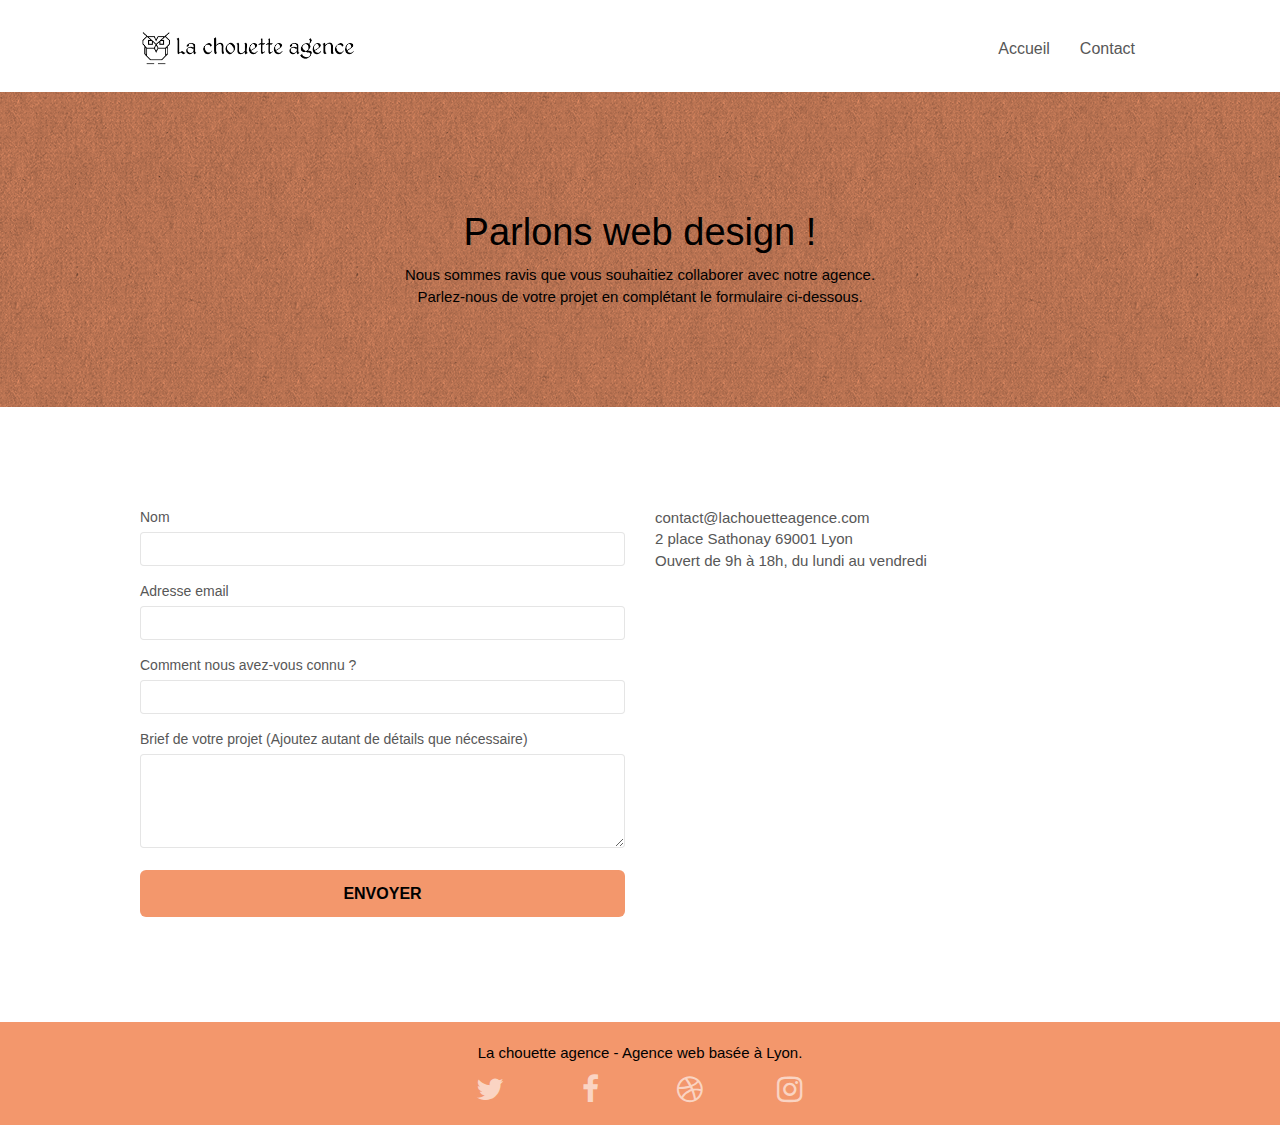
==== contact.html @ d259871a "minify css et page2 en contact" ====
<!doctype html>
<html lang="fr">
<head>
    <meta charset="utf-8">
    
    <meta name="description" content="Entreprise Web design Lyon - La Chouette agence">
    <meta name="viewport" content="width=device-width, initial-scale=1.0, viewport-fit=cover">
    <link rel="shortcut icon" type="image/ico" href="favicon.ico">
    
	<link rel="stylesheet" type="text/css" href="./css/bootstrap.min.css">
	<link rel="stylesheet" type="text/css" href="style.min.css">
	<link rel="stylesheet" type="text/css" href="./css/font-awesome.min.css">
	<link rel="stylesheet" type="text/css" href="./css/et-line.min.css">
	
    <title>Contact Entreprise Webdesign Lyon </title>

    
<!-- Analytics -->
 
<!-- Analytics END -->
    
</head>
<body>
<!-- Principal conteneur -->
<div class="page-container">
    
<!-- bloc-0 -->
<header class="bloc bgc-white l-bloc " id="bloc-0">
	<div class="container bloc-sm">
		<nav class="navbar row">
			<div class="navbar-header">
				<a class="focus navbar-brand" href="index.html"><img src="img/la-chouette-agence.png" alt="atlanta web design logo" height="40" /></a>
				<button id="nav-toggle" type="button" class="ui-navbar-toggle navbar-toggle" data-toggle="collapse" data-target=".navbar-1">
					<span class="sr-only">Toggle navigation</span><span class="icon-bar"></span><span class="icon-bar"></span><span class="icon-bar"></span>
				</button>
			</div>
			<div class="collapse navbar-collapse navbar-1 special-dropdown-nav">
				<ul class="site-navigation nav navbar-nav">
					<li>
						<a class="focus" href="index.html">Accueil</a>
					</li>
					<li>
						<a class="focus" href="page2.html">Contact</a>
					</li>
				</ul>
			</div>
		</nav>
	</div>
</header>
<!-- bloc-0 END -->

<!-- bloc-6 -->
<div class="bloc bg-dots-bg bg-repeat bgc-atomic-tangerine d-bloc bloc-bg-texture texture-paper" id="bloc-6">
	<div class="container bloc-lg">
		<div class="row">
			<section class="col-sm-122">
				<h1 class="text-center hero-bloc-text tc-white">
					Parlons web design !
				</h1>
				<p class="text-center mg-lg tc-white tight-width-whitespace">
					Nous sommes ravis que vous souhaitiez collaborer avec notre agence.<br>
					Parlez-nous de votre projet en complétant le formulaire ci-dessous.
				</p>
			</section>
		</div>
	</div>
</div>
<!-- bloc-6 END -->

<!-- bloc-7 -->
<div class="bloc bgc-white l-bloc" id="bloc-7">
	<div class="container bloc-lg">
		<div class="row">
			<div class="col-sm-6">
				<form id="form_1" novalidate success-msg="Your message has been sent." fail-msg="Sorry it seems that our mail server is not responding, Sorry for the inconvenience!">
					<div class="form-group">
						<label for="name">
							Nom
						</label>
						<input id="name" class="form-control" required />
					</div>
					<div class="form-group">
						<label for="email">
							Adresse email
						</label>
						<input id="email" class="form-control" type="email" required />
					</div>
					<div class="form-group">
						<label for="input_504">
							Comment nous avez-vous connu ?
						</label>
						<input class="form-control" type="text" required id="input_504" />
					</div>
					<div class="form-group">
						<label for="message">
							Brief de votre projet (Ajoutez autant de détails que nécessaire)<br>
						</label><textarea id="message" class="form-control" rows="4" cols="50" required></textarea>
					</div> 
					<button class="focus bloc-button btn btn-lg btn-block cta-hero btn-atomic-tangerine" type="submit">
						Envoyer
					</button>
				</form>
			</div>
			<div class="col-sm-6">
				<p>
					contact@lachouetteagence.com<br>2 place Sathonay 69001 Lyon<br>Ouvert de 9h à 18h, du lundi au vendredi<br>
				</p>
			</div>
		</div>
	</div>
</div>
<!-- bloc-7 END -->

<!-- ScrollToTop Button -->
<a class="bloc-button btn btn-d scrollToTop" onclick="scrollToTarget('1')"><span class="fa fa-chevron-up"></span></a>
<!-- ScrollToTop Button END-->


<!-- Footer - bloc-8 -->
<footer class="bloc bgc-atomic-tangerine d-bloc" id="bloc-8">
	<div class="container bloc-sm">
		<div class="row">
			<div class="col-sm-12">
				<p class="text-center white">
					La chouette agence - Agence web basée à Lyon.<br>
				</p>
				<div class="row row-no-gutters social">
					<div class="col-sm-3">
						<div class="text-center">
							<a class="focus social" target="_blank" aria-label="lien vers twitter" href="https://twitter.com/?lang=fr"><span class="fa fa-twitter icon-md"></span></a>
						</div>
					</div>
					<div class="col-sm-3">
						<div class="text-center">
							<a class="focus social" target="_blank" aria-label="lien vers facebook" href="https://fr-fr.facebook.com/"><span class="fa fa-facebook icon-md"></span></a>
						</div>
					</div>
					<div class="col-sm-3">
						<div class="text-center">
							<a class="focus social" target="_blank" aria-label="lien vers dribbble" href="https://dribbble.com/"><span class="fa fa-dribbble icon-md"></span></a>
						</div>
					</div>
					<div class="col-sm-3">
						<div class="text-center">
							<a class="focus social" target="_blank" aria-label="lien vers instagram"  href="https://www.instagram.com/"><span class="fa fa-instagram icon-md"></span></a>
						</div>
					</div>
				</div>
			</div>
		</div>
	</div>
</footer>
<!-- Footer - bloc-8 END -->

</div>
<!-- Principal conteneur END -->
	<script src="./js/jquery-2.1.0.min.js"></script>
	<script src="./js/bootstrap.min.js"></script>
	<script src="./js/blocs.min.js"></script>
	<script src="./js/jqBootstrapValidation.min.js"></script>
	<script src="./js/formHandler.min.js"></script>

</body>
</html>
---- style.min.css ----
body{margin:0;padding:0;background:#fff;overflow-x:hidden;-webkit-font-smoothing:antialiased;-moz-osx-font-smoothing:grayscale}a,button{transition:all .3s ease-in-out;outline:0!important}a:hover{text-decoration:none;cursor:pointer}#page-loading-blocs-notifaction{position:fixed;top:0;bottom:0;width:100%;z-index:100000;background:#fff url(img/pageload-spinner.gif) no-repeat center center}.focus:focus{transform:translateY(-1px);box-shadow:0 5px 10px #000;border:2px solid #000}.bloc{width:100%;clear:both;background:50% 50% no-repeat;padding:0 50px;-webkit-background-size:cover;-moz-background-size:cover;-o-background-size:cover;background-size:cover;position:relative}.bloc .container{padding-left:0;padding-right:0}.bloc-lg{padding:100px 50px}.bloc-md{padding:50px}.bloc-sm{padding:20px 50px}.bg-b-edge,.bg-bl-edge,.bg-br-edge,.bg-center,.bg-l-edge,.bg-r-edge,.bg-repeat,.bg-t-edge,.bg-tl-edge,.bg-tr-edge{-webkit-background-size:auto!important;-moz-background-size:auto!important;-o-background-size:auto!important;background-size:auto!important}.bg-repeat{background:repeat}.bg-t-edge{background:top no-repeat}.col-sm-122 h1,.col-sm-122 p{color:#000!important}.bloc-bg-texture::before{content:"";background-size:2px 2px;position:absolute;top:0;bottom:0;left:0;right:0}.texture-paper::before{background:url(img/texture-paper.png);background-size:280px 280px}.b-parallax{background-attachment:fixed}.d-bloc{color:rgba(255,255,255,.7)}.d-bloc button:hover{color:rgba(255,255,255,.9)}.d-bloc .icon-round,.d-bloc .icon-rounded,.d-bloc .icon-semi-rounded-a,.d-bloc .icon-semi-rounded-b,.d-bloc .icon-square{border-color:rgba(255,255,255,.9)}.d-bloc .divider-h span{border-color:rgba(255,255,255,.2)}.d-bloc .a-btn,.d-bloc .navbar a,.d-bloc .navbar-brand,.d-bloc a .icon-lg,.d-bloc a .icon-md,.d-bloc a .icon-sm,.d-bloc a .icon-xl,.d-bloc h1 a,.d-bloc h2 a,.d-bloc h3 a,.d-bloc h4 a,.d-bloc h5 a,.d-bloc h6 a,.d-bloc p a{color:rgba(255,255,255,.6)}.d-bloc .a-btn:hover,.d-bloc .navbar a:hover,.d-bloc .navbar-brand:hover,.d-bloc a:hover .icon-lg,.d-bloc a:hover .icon-md,.d-bloc a:hover .icon-sm,.d-bloc a:hover .icon-xl,.d-bloc h1 a:hover,.d-bloc h2 a:hover,.d-bloc h3 a:hover,.d-bloc h4 a:hover,.d-bloc h5 a:hover,.d-bloc h6 a:hover,.d-bloc p a:hover{color:rgba(255,255,255,1)}.d-bloc .navbar-toggle .icon-bar{background:rgba(255,255,255,1)}.d-bloc .btn-wire,.d-bloc .btn-wire:hover{color:rgba(255,255,255,1);border-color:rgba(255,255,255,1)}.d-bloc .panel{color:rgba(0,0,0,.5)}.d-bloc .panel button:hover{color:rgba(0,0,0,.7)}.d-bloc .panel icon{border-color:rgba(0,0,0,.7)}.d-bloc .panel .divider-h span{border-color:rgba(0,0,0,.1)}.d-bloc .panel .a-btn{color:rgba(0,0,0,.6)}.d-bloc .panel .a-btn:hover{color:rgba(0,0,0,1)}.d-bloc .panel .btn-wire,.d-bloc .panel .btn-wire:hover{color:rgba(0,0,0,.7);border-color:rgba(0,0,0,.3)}.d-bloc .panel,.l-bloc{color:rgba(0,0,0,.5)}.d-bloc .panel button:hover,.l-bloc button:hover{color:rgba(0,0,0,.7)}.l-bloc .icon-round,.l-bloc .icon-rounded,.l-bloc .icon-semi-rounded-a,.l-bloc .icon-semi-rounded-b,.l-bloc .icon-square{border-color:rgba(0,0,0,.7)}.d-bloc .panel .divider-h span,.l-bloc .divider-h span{border-color:rgba(0,0,0,.1)}.d-bloc .panel .a-btn,.l-bloc .a-btn,.l-bloc .navbar a,.l-bloc .navbar-brand,.l-bloc a .icon-lg,.l-bloc a .icon-md,.l-bloc a .icon-sm,.l-bloc a .icon-xl,.l-bloc h1 a,.l-bloc h2 a,.l-bloc h3 a,.l-bloc h4 a,.l-bloc h5 a,.l-bloc h6 a,.l-bloc p a{color:rgba(0,0,0,.6)}.d-bloc .panel .a-btn:hover,.l-bloc .a-btn:hover,.l-bloc .navbar a:hover,.l-bloc .navbar-brand:hover,.l-bloc a:hover .icon-lg,.l-bloc a:hover .icon-md,.l-bloc a:hover .icon-sm,.l-bloc a:hover .icon-xl,.l-bloc h1 a:hover,.l-bloc h2 a:hover,.l-bloc h3 a:hover,.l-bloc h4 a:hover,.l-bloc h5 a:hover,.l-bloc h6 a:hover,.l-bloc p a:hover{color:rgba(0,0,0,1)}.l-bloc .navbar-toggle .icon-bar{color:rgba(0,0,0,.6)}.d-bloc .panel .btn-wire,.d-bloc .panel .btn-wire:hover,.l-bloc .btn-wire,.l-bloc .btn-wire:hover{color:rgba(0,0,0,.7);border-color:rgba(0,0,0,.3)}.voffset{margin-top:30px}.voffset-lg{margin-top:80px}.row-no-gutters{margin-right:0;margin-left:0}.row.row-no-gutters>[class*=" col-"],.row.row-no-gutters>[class^=col-]{padding-right:0;padding-left:0}#bloc-1-hero h1{font-size:32px}.navbar{margin-bottom:0;z-index:1}.navbar-brand{height:auto;padding:3px 15px;font-size:25px;font-weight:400;font-weight:600;line-height:44px}.navbar-brand img{max-height:200px;margin:0 5px 0 0;display:inline}.navbar-brand img[src$=svg]{min-width:100px}.nav-center .navbar-brand img{margin:0}.navbar .nav{padding-top:2px;margin-right:-16px;float:right;z-index:1}.nav>li{float:left;margin-top:4px;font-size:16px}.navbar-nav .open .dropdown-menu>li>a{text-align:inherit}.nav>li a:focus,.nav>li a:hover{background:0 0}.navbar-toggle{margin:10px 10px 0 0;border:0}.navbar-toggle:hover{background:0 0!important}.navbar-toggle .icon-bar{background-color:rgba(0,0,0,.5);width:26px}.nav-invert .navbar .nav{float:left}.nav-invert .navbar-brand,.nav-invert .navbar-header{float:right;position:relative;z-index:2}@media (min-width:768px){.site-navigation{position:absolute;top:50%;right:20px;transform:translate(0,-50%);-webkit-transform:translateY(-50%)}.nav>li .dropdown-menu a,.nav>li .dropdown-menu a:hover{color:#484848}.nav-invert .site-navigation{left:0;right:0}.nav-center{text-align:center}.nav-center .navbar-header{width:100%}.nav-center .nav>li,.nav-center .navbar-brand,.nav-center .navbar-header{float:none;display:inline-block}.nav-center .site-navigation{position:relative;width:100%;right:0;margin-right:0;margin-top:20px}.nav-center.mini-nav .navbar-toggle{float:none;margin:10px auto 0}}.nav>li>.dropdown a{background:0 0!important;display:block;padding:14px 15px}nav .caret{margin:0 5px}.dropdown-menu .dropdown-menu{top:-8px;left:100%}.dropdown-menu .dropmenu-flow-right{top:100%;left:0;margin-left:-1px;border-top-left-radius:0;border-top-right-radius:0}.dropdown-menu .dropdown span{border:4px solid #000;border-top-color:transparent;border-right-color:transparent;border-bottom-color:transparent;margin:6px -5px 0 0!important;float:right}.mg-md{margin-top:10px;margin-bottom:20px}.mg-lg{margin-top:10px;margin-bottom:40px}.btn{margin:0 5px 5px 0}.btn.pull-right{margin:0 0 5px 5px}.btn-d,.btn-d:focus,.btn-d:hover{color:#fff;background:rgba(0,0,0,.3)}button{outline:0!important}.btn-rd{border-radius:40px}.btn-clean{border:1px solid rgba(0,0,0,.08);border-bottom-color:rgba(0,0,0,.1);text-shadow:0 1px 0 rgba(0,0,1,.1);box-shadow:0 1px 3px rgba(0,0,1,.25),inset 0 1px 0 0 rgba(255,255,255,.15)}.icon-md{font-size:30px!important}.icon-lg{font-size:60px!important}.sm-shadow{text-shadow:0 1px 2px rgba(0,0,0,.3)}.panel-sq,.panel-sq .panel-footer,.panel-sq .panel-heading{border-radius:0}.panel-rd{border-radius:30px}.panel-rd .panel-heading{border-radius:29px 29px 0 0}.panel-rd .panel-footer{border-radius:0 0 29px 29px}.form-control{border-color:rgba(0,0,0,.1);box-shadow:none}.scrollToTop{width:40px;height:40px;position:fixed;bottom:20px;right:20px;opacity:0;z-index:500;transition:all .3s ease-in-out}.scrollToTop span{margin-top:6px}.showScrollTop{font-size:14px;opacity:1}a[data-lightbox]{position:relative;display:block;text-align:center}a[data-lightbox]:hover::before{content:"+";font-family:HelveticaNeue-Light,"Helvetica Neue Light","Helvetica Neue",Helvetica,Arial;font-size:32px;width:50px;height:50px;margin-left:-25px;border-radius:50%;background:rgba(0,0,0,.6);color:#fff;font-weight:100;z-index:1;position:absolute;top:50%;transform:translateY(-50%);-webkit-transform:translateY(-50%)}a[data-lightbox]:hover img{opacity:.6;-webkit-animation-fill-mode:none;animation-fill-mode:none}#lightbox-modal{display:flex;align-items:center}#lightbox-modal .modal-dialog{width:90%;max-width:900px;margin:0 auto 0}#lightbox-modal .modal-dialog img{max-height:90vh;margin:0 auto}.lightbox-caption{padding:20px;color:#fff;background:rgba(0,0,0,.5);position:absolute;left:15px;right:15px;bottom:5px}.close-lightbox{color:#fff;font-size:30px;position:absolute;top:20px;right:20px;z-index:20;background:rgba(0,0,0,.5);border:none;line-height:30px;padding:0 9px 5px;opacity:.3}.close-lightbox:hover,.next-lightbox:hover,.prev-lightbox:hover{opacity:1;color:#fff}.next-lightbox,.prev-lightbox{font-size:20px;color:rgba(255,255,255,.9);background:rgba(0,0,0,.5);transition:all .2s ease-in-out;position:absolute;top:45%;z-index:1;opacity:.4}.next-lightbox{padding:6px 8px 1px 13px;right:25px}.prev-lightbox{padding:6px 13px 1px 10px;left:25px}.snapshot-lb .modal-body{padding-bottom:45px}.snapshot-lb .lightbox-caption{padding:0;color:rgba(0,0,0,.5);background:0 0}.btn,a,h1,h2,h3,h4,h5,h6,label,p{font-family:helvetica;font-weight:400;color:#575757!important}.container{max-width:1000px}.hero-bloc-text{font-size:38px}.hero-bloc-text-sub{font-size:36px}.statement-bloc-text{line-height:26px;font-style:italic;font-size:20px;text-align:center;font-weight:lighter;max-width:520px;margin:auto auto auto auto}p{font-size:15px}.tight-width-whitespace{max-width:600px;margin:auto auto auto auto}.h1{font-size:20px;font-family:"Open Sans"}.cta-hero{margin-top:22px;color:#fff!important;text-transform:uppercase;padding:12px 28px 12px 28px;font-size:16px;font-weight:700}.social{max-width:400px;margin:auto auto auto auto}h2{font-size:22px;line-height:1.4em}h3{font-size:15px;text-transform:uppercase;font-weight:700;color:#333!important}.med-width-whitespace{max-width:800px;margin:auto auto auto auto;box-shadow:0 0 0 #000}h1{color:#333!important}h4{color:#333!important}.icons{margin-bottom:14px;margin-top:24px}.white{color:#000!important}.portfolio-thumb{margin-bottom:24px}.portfolio-row{margin-bottom:44px;margin-top:50px}.avatar{box-shadow:0 4px 9px rgba(0,0,0,.3)}.black-background{background-color:rgba(165,147,99,.7);padding:40px 40px 40px 40px}.bold-link{font-weight:900;text-decoration:underline!important}.bgc-white{background-color:#fff}.bgc-dark-slate-blue{background-color:#364577}.bgc-atomic-tangerine{background-color:#f3976c}.tc-white{color:#fff!important}.btn-atomic-tangerine{background:#f3976c;color:#000!important}.btn-atomic-tangerine:hover{background:#c27956!important;color:#000!important}.ltc-white{color:#fff!important}.ltc-white:hover{color:#ccc!important}.ltc-atomic-tangerine{color:#f3976c!important}.ltc-atomic-tangerine:hover{color:#c27956!important}.icon-dark-slate-blue{color:#364577!important;border-color:#364577!important}.bg-dots-bg{background-image:url(img/dots-bg.png)}.bg-lines-h2-bg{background-image:url(img/lines-h2-bg.png)}.bg-banniere{background-image:url(img/la-chouette-agence-banniere.jpg)}.bg-presentation{background-image:url(img/image-de-presentation.jpg)}@media (max-width:1024px){.bloc{padding-left:20px;padding-right:20px}.bloc-tile-2.full-width-bloc .container,.bloc-tile-3.full-width-bloc .container,.bloc-tile-4.full-width-bloc .container,.bloc.full-width-bloc{padding-left:0;padding-right:0}}@media (max-width:992px) and (min-width:768px){.navbar .nav{max-width:80%}.nav-center.navbar .nav{max-width:100%}}@media only screen and (min-device-width:768px) and (max-device-width:1024px) and (orientation:landscape){.b-parallax{background-attachment:scroll}}@media only screen and (min-device-width:1024px) and (max-device-width:1366px) and (-webkit-min-device-pixel-ratio:1.5){.b-parallax{background-attachment:scroll}}@media (max-width:991px){.container{width:100%}.b-parallax{background-attachment:scroll}#hero-bloc,.page-container{overflow-x:hidden;position:relative}.bloc{padding-left:constant(safe-area-inset-left);padding-right:constant(safe-area-inset-right)}.bloc-group,.bloc-group .bloc{display:block;width:100%}.bloc-fill-screen .fill-bloc-bottom-edge,.bloc-fill-screen .fill-bloc-top-edge{padding:0 20px;padding-left:constant(safe-area-inset-left);padding-right:constant(safe-area-inset-right)}}@media (max-width:767px){.page-container{overflow-x:hidden;position:relative}#disqus_thread,h1,h2,h3,h4,h5,h6,p{padding-left:10px!important;padding-right:10px!important}.b-parallax{background-attachment:scroll}.navbar .nav{padding-top:0;border-top:1px solid rgba(0,0,0,.2);float:none!important}.navbar.row{margin-left:0;margin-right:0}.site-navigation{position:inherit;transform:none;-webkit-transform:none;-ms-transform:none}.nav>li{margin-top:0;border-bottom:1px solid rgba(0,0,0,.1);background:rgba(0,0,0,.05);text-align:left;padding-left:15px;width:100%}.nav>li:hover{background:rgba(0,0,0,.08)}.dropdown .dropdown a .caret{float:none;margin:5px 0 0 10px!important;border:4px solid #000;border-bottom-color:transparent;border-right-color:transparent;border-left-color:transparent}#hero-bloc .navbar .nav{background:rgba(0,0,0,.8)}#hero-bloc .navbar .nav a{color:rgba(255,255,255,.6)}.hero{padding:50px 0}.hero-nav{left:-1px;right:-1px}.navbar-collapse{padding:0;overflow-x:hidden;-webkit-box-shadow:none;box-shadow:none}.navbar-brand img{max-height:40px;width:auto}.nav-invert .navbar-header{float:none;width:100%}.nav-invert .navbar-toggle{float:left;margin-left:10px}.bloc{padding-left:0;padding-right:0}.bloc-lg,.bloc-xl,.bloc-xxl{padding:40px 0}.bloc-md,.bloc-sm{padding-left:0;padding-right:0}.bloc-fill-screen .fill-bloc-bottom-edge,.bloc-fill-screen .fill-bloc-top-edge,.bloc-tile-2 .container,.bloc-tile-3 .container,.bloc-tile-4 .container{padding-left:0;padding-right:0}.a-block{padding:0 10px}.btn-dwn{display:none}.voffset{margin-top:5px}.voffset-md{margin-top:20px}.voffset-lg{margin-top:30px}form{padding:5px}.close-lightbox{display:inline-block}.blocsapp-device-iphone5{background-size:216px 425px;padding-top:60px;width:216px;height:425px}.blocsapp-device-iphone5 img{width:180px;height:320px}}@media (max-width:400px){.bloc{padding-left:0;padding-right:0}}@media (max-width:767px){.bloc-mob-center-text{text-align:center}.col-sm-6 a{display:flex;justify-content:center;align-items:center}}
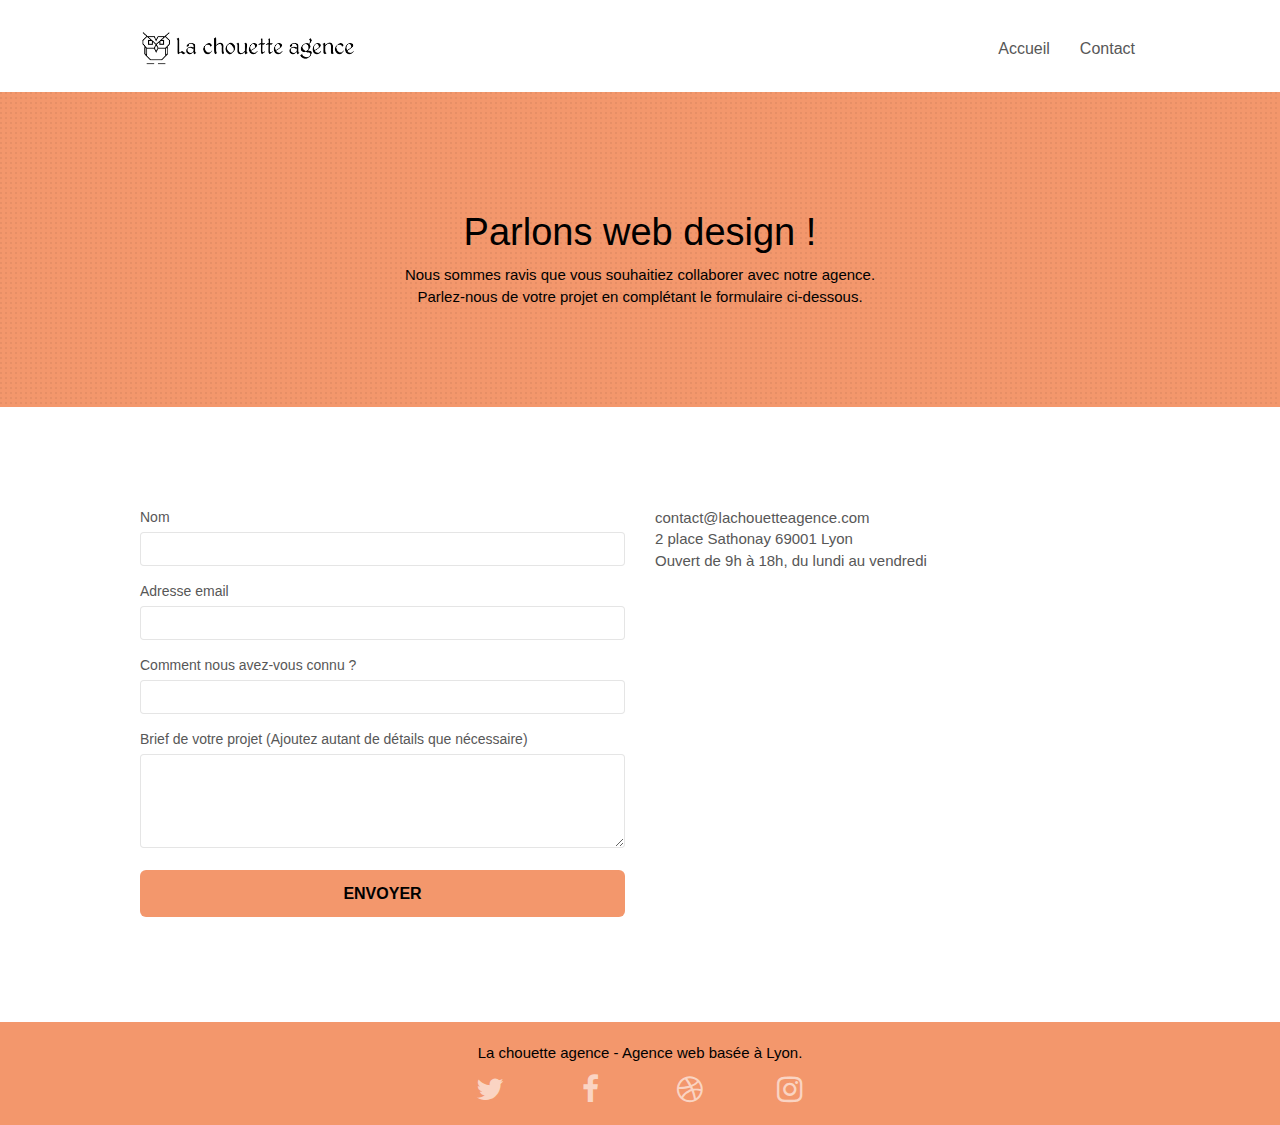
==== commit 8b487809: "titre" ====
--- a/contact.html
+++ b/contact.html
@@ -11,7 +11,13 @@
 	<link rel="stylesheet" type="text/css" href="style.min.css">
 	<link rel="stylesheet" type="text/css" href="./css/font-awesome.min.css">
 	<link rel="stylesheet" type="text/css" href="./css/et-line.min.css">
-	
+
+	<script src="./js/jquery-2.1.0.min.js" defer></script>
+	<script src="./js/bootstrap.min.js" defer></script>
+	<script src="./js/blocs.min.js" defer></script>
+	<script src="./js/jqBootstrapValidation.min.js" defer></script>
+	<script src="./js/formHandler.min.js" defer></script>
+
     <title>Contact Entreprise Webdesign Lyon </title>
 
     
@@ -31,7 +37,7 @@
 			<div class="navbar-header">
 				<a class="focus navbar-brand" href="index.html"><img src="img/la-chouette-agence.png" alt="atlanta web design logo" height="40" /></a>
 				<button id="nav-toggle" type="button" class="ui-navbar-toggle navbar-toggle" data-toggle="collapse" data-target=".navbar-1">
-					<span class="sr-only">Toggle navigation</span><span class="icon-bar"></span><span class="icon-bar"></span><span class="icon-bar"></span>
+					<span class="focus sr-only">Toggle navigation</span><span class="icon-bar"></span><span class="icon-bar"></span><span class="icon-bar"></span>
 				</button>
 			</div>
 			<div class="collapse navbar-collapse navbar-1 special-dropdown-nav">
@@ -40,7 +46,7 @@
 						<a class="focus" href="index.html">Accueil</a>
 					</li>
 					<li>
-						<a class="focus" href="page2.html">Contact</a>
+						<a class="focus" href="contact.html">Contact</a>
 					</li>
 				</ul>
 			</div>
@@ -54,10 +60,10 @@
 	<div class="container bloc-lg">
 		<div class="row">
 			<section class="col-sm-122">
-				<h1 class="text-center hero-bloc-text tc-white">
+				<h1 class="text-center hero-bloc-text tc-white1">
 					Parlons web design !
 				</h1>
-				<p class="text-center mg-lg tc-white tight-width-whitespace">
+				<p class="text-center mg-lg tc-white1 tight-width-whitespace">
 					Nous sommes ravis que vous souhaitiez collaborer avec notre agence.<br>
 					Parlez-nous de votre projet en complétant le formulaire ci-dessous.
 				</p>
@@ -72,7 +78,7 @@
 	<div class="container bloc-lg">
 		<div class="row">
 			<div class="col-sm-6">
-				<form id="form_1" novalidate success-msg="Your message has been sent." fail-msg="Sorry it seems that our mail server is not responding, Sorry for the inconvenience!">
+				<form id="form_1">
 					<div class="form-group">
 						<label for="name">
 							Nom
@@ -127,22 +133,22 @@
 				<div class="row row-no-gutters social">
 					<div class="col-sm-3">
 						<div class="text-center">
-							<a class="focus social" target="_blank" aria-label="lien vers twitter" href="https://twitter.com/?lang=fr"><span class="fa fa-twitter icon-md"></span></a>
+							<a class="focus social"  aria-label="lien vers twitter" href="https://twitter.com/?lang=fr"><span class="fa fa-twitter icon-md"></span></a>
 						</div>
 					</div>
 					<div class="col-sm-3">
 						<div class="text-center">
-							<a class="focus social" target="_blank" aria-label="lien vers facebook" href="https://fr-fr.facebook.com/"><span class="fa fa-facebook icon-md"></span></a>
+							<a class="focus social"  aria-label="lien vers facebook" href="https://fr-fr.facebook.com/"><span class="fa fa-facebook icon-md"></span></a>
 						</div>
 					</div>
 					<div class="col-sm-3">
 						<div class="text-center">
-							<a class="focus social" target="_blank" aria-label="lien vers dribbble" href="https://dribbble.com/"><span class="fa fa-dribbble icon-md"></span></a>
+							<a class="focus social"  aria-label="lien vers dribbble" href="https://dribbble.com/"><span class="fa fa-dribbble icon-md"></span></a>
 						</div>
 					</div>
 					<div class="col-sm-3">
 						<div class="text-center">
-							<a class="focus social" target="_blank" aria-label="lien vers instagram"  href="https://www.instagram.com/"><span class="fa fa-instagram icon-md"></span></a>
+							<a class="focus social" aria-label="lien vers instagram"  href="https://www.instagram.com/"><span class="fa fa-instagram icon-md"></span></a>
 						</div>
 					</div>
 				</div>
@@ -154,11 +160,6 @@
 
 </div>
 <!-- Principal conteneur END -->
-	<script src="./js/jquery-2.1.0.min.js"></script>
-	<script src="./js/bootstrap.min.js"></script>
-	<script src="./js/blocs.min.js"></script>
-	<script src="./js/jqBootstrapValidation.min.js"></script>
-	<script src="./js/formHandler.min.js"></script>
-
+	
 </body>
 </html>
--- a/style.min.css
+++ b/style.min.css
@@ -1 +1 @@
-body{margin:0;padding:0;background:#fff;overflow-x:hidden;-webkit-font-smoothing:antialiased;-moz-osx-font-smoothing:grayscale}a,button{transition:all .3s ease-in-out;outline:0!important}a:hover{text-decoration:none;cursor:pointer}#page-loading-blocs-notifaction{position:fixed;top:0;bottom:0;width:100%;z-index:100000;background:#fff url(img/pageload-spinner.gif) no-repeat center center}.focus:focus{transform:translateY(-1px);box-shadow:0 5px 10px #000;border:2px solid #000}.bloc{width:100%;clear:both;background:50% 50% no-repeat;padding:0 50px;-webkit-background-size:cover;-moz-background-size:cover;-o-background-size:cover;background-size:cover;position:relative}.bloc .container{padding-left:0;padding-right:0}.bloc-lg{padding:100px 50px}.bloc-md{padding:50px}.bloc-sm{padding:20px 50px}.bg-b-edge,.bg-bl-edge,.bg-br-edge,.bg-center,.bg-l-edge,.bg-r-edge,.bg-repeat,.bg-t-edge,.bg-tl-edge,.bg-tr-edge{-webkit-background-size:auto!important;-moz-background-size:auto!important;-o-background-size:auto!important;background-size:auto!important}.bg-repeat{background:repeat}.bg-t-edge{background:top no-repeat}.col-sm-122 h1,.col-sm-122 p{color:#000!important}.bloc-bg-texture::before{content:"";background-size:2px 2px;position:absolute;top:0;bottom:0;left:0;right:0}.texture-paper::before{background:url(img/texture-paper.png);background-size:280px 280px}.b-parallax{background-attachment:fixed}.d-bloc{color:rgba(255,255,255,.7)}.d-bloc button:hover{color:rgba(255,255,255,.9)}.d-bloc .icon-round,.d-bloc .icon-rounded,.d-bloc .icon-semi-rounded-a,.d-bloc .icon-semi-rounded-b,.d-bloc .icon-square{border-color:rgba(255,255,255,.9)}.d-bloc .divider-h span{border-color:rgba(255,255,255,.2)}.d-bloc .a-btn,.d-bloc .navbar a,.d-bloc .navbar-brand,.d-bloc a .icon-lg,.d-bloc a .icon-md,.d-bloc a .icon-sm,.d-bloc a .icon-xl,.d-bloc h1 a,.d-bloc h2 a,.d-bloc h3 a,.d-bloc h4 a,.d-bloc h5 a,.d-bloc h6 a,.d-bloc p a{color:rgba(255,255,255,.6)}.d-bloc .a-btn:hover,.d-bloc .navbar a:hover,.d-bloc .navbar-brand:hover,.d-bloc a:hover .icon-lg,.d-bloc a:hover .icon-md,.d-bloc a:hover .icon-sm,.d-bloc a:hover .icon-xl,.d-bloc h1 a:hover,.d-bloc h2 a:hover,.d-bloc h3 a:hover,.d-bloc h4 a:hover,.d-bloc h5 a:hover,.d-bloc h6 a:hover,.d-bloc p a:hover{color:rgba(255,255,255,1)}.d-bloc .navbar-toggle .icon-bar{background:rgba(255,255,255,1)}.d-bloc .btn-wire,.d-bloc .btn-wire:hover{color:rgba(255,255,255,1);border-color:rgba(255,255,255,1)}.d-bloc .panel{color:rgba(0,0,0,.5)}.d-bloc .panel button:hover{color:rgba(0,0,0,.7)}.d-bloc .panel icon{border-color:rgba(0,0,0,.7)}.d-bloc .panel .divider-h span{border-color:rgba(0,0,0,.1)}.d-bloc .panel .a-btn{color:rgba(0,0,0,.6)}.d-bloc .panel .a-btn:hover{color:rgba(0,0,0,1)}.d-bloc .panel .btn-wire,.d-bloc .panel .btn-wire:hover{color:rgba(0,0,0,.7);border-color:rgba(0,0,0,.3)}.d-bloc .panel,.l-bloc{color:rgba(0,0,0,.5)}.d-bloc .panel button:hover,.l-bloc button:hover{color:rgba(0,0,0,.7)}.l-bloc .icon-round,.l-bloc .icon-rounded,.l-bloc .icon-semi-rounded-a,.l-bloc .icon-semi-rounded-b,.l-bloc .icon-square{border-color:rgba(0,0,0,.7)}.d-bloc .panel .divider-h span,.l-bloc .divider-h span{border-color:rgba(0,0,0,.1)}.d-bloc .panel .a-btn,.l-bloc .a-btn,.l-bloc .navbar a,.l-bloc .navbar-brand,.l-bloc a .icon-lg,.l-bloc a .icon-md,.l-bloc a .icon-sm,.l-bloc a .icon-xl,.l-bloc h1 a,.l-bloc h2 a,.l-bloc h3 a,.l-bloc h4 a,.l-bloc h5 a,.l-bloc h6 a,.l-bloc p a{color:rgba(0,0,0,.6)}.d-bloc .panel .a-btn:hover,.l-bloc .a-btn:hover,.l-bloc .navbar a:hover,.l-bloc .navbar-brand:hover,.l-bloc a:hover .icon-lg,.l-bloc a:hover .icon-md,.l-bloc a:hover .icon-sm,.l-bloc a:hover .icon-xl,.l-bloc h1 a:hover,.l-bloc h2 a:hover,.l-bloc h3 a:hover,.l-bloc h4 a:hover,.l-bloc h5 a:hover,.l-bloc h6 a:hover,.l-bloc p a:hover{color:rgba(0,0,0,1)}.l-bloc .navbar-toggle .icon-bar{color:rgba(0,0,0,.6)}.d-bloc .panel .btn-wire,.d-bloc .panel .btn-wire:hover,.l-bloc .btn-wire,.l-bloc .btn-wire:hover{color:rgba(0,0,0,.7);border-color:rgba(0,0,0,.3)}.voffset{margin-top:30px}.voffset-lg{margin-top:80px}.row-no-gutters{margin-right:0;margin-left:0}.row.row-no-gutters>[class*=" col-"],.row.row-no-gutters>[class^=col-]{padding-right:0;padding-left:0}#bloc-1-hero h1{font-size:32px}.navbar{margin-bottom:0;z-index:1}.navbar-brand{height:auto;padding:3px 15px;font-size:25px;font-weight:400;font-weight:600;line-height:44px}.navbar-brand img{max-height:200px;margin:0 5px 0 0;display:inline}.navbar-brand img[src$=svg]{min-width:100px}.nav-center .navbar-brand img{margin:0}.navbar .nav{padding-top:2px;margin-right:-16px;float:right;z-index:1}.nav>li{float:left;margin-top:4px;font-size:16px}.navbar-nav .open .dropdown-menu>li>a{text-align:inherit}.nav>li a:focus,.nav>li a:hover{background:0 0}.navbar-toggle{margin:10px 10px 0 0;border:0}.navbar-toggle:hover{background:0 0!important}.navbar-toggle .icon-bar{background-color:rgba(0,0,0,.5);width:26px}.nav-invert .navbar .nav{float:left}.nav-invert .navbar-brand,.nav-invert .navbar-header{float:right;position:relative;z-index:2}@media (min-width:768px){.site-navigation{position:absolute;top:50%;right:20px;transform:translate(0,-50%);-webkit-transform:translateY(-50%)}.nav>li .dropdown-menu a,.nav>li .dropdown-menu a:hover{color:#484848}.nav-invert .site-navigation{left:0;right:0}.nav-center{text-align:center}.nav-center .navbar-header{width:100%}.nav-center .nav>li,.nav-center .navbar-brand,.nav-center .navbar-header{float:none;display:inline-block}.nav-center .site-navigation{position:relative;width:100%;right:0;margin-right:0;margin-top:20px}.nav-center.mini-nav .navbar-toggle{float:none;margin:10px auto 0}}.nav>li>.dropdown a{background:0 0!important;display:block;padding:14px 15px}nav .caret{margin:0 5px}.dropdown-menu .dropdown-menu{top:-8px;left:100%}.dropdown-menu .dropmenu-flow-right{top:100%;left:0;margin-left:-1px;border-top-left-radius:0;border-top-right-radius:0}.dropdown-menu .dropdown span{border:4px solid #000;border-top-color:transparent;border-right-color:transparent;border-bottom-color:transparent;margin:6px -5px 0 0!important;float:right}.mg-md{margin-top:10px;margin-bottom:20px}.mg-lg{margin-top:10px;margin-bottom:40px}.btn{margin:0 5px 5px 0}.btn.pull-right{margin:0 0 5px 5px}.btn-d,.btn-d:focus,.btn-d:hover{color:#fff;background:rgba(0,0,0,.3)}button{outline:0!important}.btn-rd{border-radius:40px}.btn-clean{border:1px solid rgba(0,0,0,.08);border-bottom-color:rgba(0,0,0,.1);text-shadow:0 1px 0 rgba(0,0,1,.1);box-shadow:0 1px 3px rgba(0,0,1,.25),inset 0 1px 0 0 rgba(255,255,255,.15)}.icon-md{font-size:30px!important}.icon-lg{font-size:60px!important}.sm-shadow{text-shadow:0 1px 2px rgba(0,0,0,.3)}.panel-sq,.panel-sq .panel-footer,.panel-sq .panel-heading{border-radius:0}.panel-rd{border-radius:30px}.panel-rd .panel-heading{border-radius:29px 29px 0 0}.panel-rd .panel-footer{border-radius:0 0 29px 29px}.form-control{border-color:rgba(0,0,0,.1);box-shadow:none}.scrollToTop{width:40px;height:40px;position:fixed;bottom:20px;right:20px;opacity:0;z-index:500;transition:all .3s ease-in-out}.scrollToTop span{margin-top:6px}.showScrollTop{font-size:14px;opacity:1}a[data-lightbox]{position:relative;display:block;text-align:center}a[data-lightbox]:hover::before{content:"+";font-family:HelveticaNeue-Light,"Helvetica Neue Light","Helvetica Neue",Helvetica,Arial;font-size:32px;width:50px;height:50px;margin-left:-25px;border-radius:50%;background:rgba(0,0,0,.6);color:#fff;font-weight:100;z-index:1;position:absolute;top:50%;transform:translateY(-50%);-webkit-transform:translateY(-50%)}a[data-lightbox]:hover img{opacity:.6;-webkit-animation-fill-mode:none;animation-fill-mode:none}#lightbox-modal{display:flex;align-items:center}#lightbox-modal .modal-dialog{width:90%;max-width:900px;margin:0 auto 0}#lightbox-modal .modal-dialog img{max-height:90vh;margin:0 auto}.lightbox-caption{padding:20px;color:#fff;background:rgba(0,0,0,.5);position:absolute;left:15px;right:15px;bottom:5px}.close-lightbox{color:#fff;font-size:30px;position:absolute;top:20px;right:20px;z-index:20;background:rgba(0,0,0,.5);border:none;line-height:30px;padding:0 9px 5px;opacity:.3}.close-lightbox:hover,.next-lightbox:hover,.prev-lightbox:hover{opacity:1;color:#fff}.next-lightbox,.prev-lightbox{font-size:20px;color:rgba(255,255,255,.9);background:rgba(0,0,0,.5);transition:all .2s ease-in-out;position:absolute;top:45%;z-index:1;opacity:.4}.next-lightbox{padding:6px 8px 1px 13px;right:25px}.prev-lightbox{padding:6px 13px 1px 10px;left:25px}.snapshot-lb .modal-body{padding-bottom:45px}.snapshot-lb .lightbox-caption{padding:0;color:rgba(0,0,0,.5);background:0 0}.btn,a,h1,h2,h3,h4,h5,h6,label,p{font-family:helvetica;font-weight:400;color:#575757!important}.container{max-width:1000px}.hero-bloc-text{font-size:38px}.hero-bloc-text-sub{font-size:36px}.statement-bloc-text{line-height:26px;font-style:italic;font-size:20px;text-align:center;font-weight:lighter;max-width:520px;margin:auto auto auto auto}p{font-size:15px}.tight-width-whitespace{max-width:600px;margin:auto auto auto auto}.h1{font-size:20px;font-family:"Open Sans"}.cta-hero{margin-top:22px;color:#fff!important;text-transform:uppercase;padding:12px 28px 12px 28px;font-size:16px;font-weight:700}.social{max-width:400px;margin:auto auto auto auto}h2{font-size:22px;line-height:1.4em}h3{font-size:15px;text-transform:uppercase;font-weight:700;color:#333!important}.med-width-whitespace{max-width:800px;margin:auto auto auto auto;box-shadow:0 0 0 #000}h1{color:#333!important}h4{color:#333!important}.icons{margin-bottom:14px;margin-top:24px}.white{color:#000!important}.portfolio-thumb{margin-bottom:24px}.portfolio-row{margin-bottom:44px;margin-top:50px}.avatar{box-shadow:0 4px 9px rgba(0,0,0,.3)}.black-background{background-color:rgba(165,147,99,.7);padding:40px 40px 40px 40px}.bold-link{font-weight:900;text-decoration:underline!important}.bgc-white{background-color:#fff}.bgc-dark-slate-blue{background-color:#364577}.bgc-atomic-tangerine{background-color:#f3976c}.tc-white{color:#fff!important}.btn-atomic-tangerine{background:#f3976c;color:#000!important}.btn-atomic-tangerine:hover{background:#c27956!important;color:#000!important}.ltc-white{color:#fff!important}.ltc-white:hover{color:#ccc!important}.ltc-atomic-tangerine{color:#f3976c!important}.ltc-atomic-tangerine:hover{color:#c27956!important}.icon-dark-slate-blue{color:#364577!important;border-color:#364577!important}.bg-dots-bg{background-image:url(img/dots-bg.png)}.bg-lines-h2-bg{background-image:url(img/lines-h2-bg.png)}.bg-banniere{background-image:url(img/la-chouette-agence-banniere.jpg)}.bg-presentation{background-image:url(img/image-de-presentation.jpg)}@media (max-width:1024px){.bloc{padding-left:20px;padding-right:20px}.bloc-tile-2.full-width-bloc .container,.bloc-tile-3.full-width-bloc .container,.bloc-tile-4.full-width-bloc .container,.bloc.full-width-bloc{padding-left:0;padding-right:0}}@media (max-width:992px) and (min-width:768px){.navbar .nav{max-width:80%}.nav-center.navbar .nav{max-width:100%}}@media only screen and (min-device-width:768px) and (max-device-width:1024px) and (orientation:landscape){.b-parallax{background-attachment:scroll}}@media only screen and (min-device-width:1024px) and (max-device-width:1366px) and (-webkit-min-device-pixel-ratio:1.5){.b-parallax{background-attachment:scroll}}@media (max-width:991px){.container{width:100%}.b-parallax{background-attachment:scroll}#hero-bloc,.page-container{overflow-x:hidden;position:relative}.bloc{padding-left:constant(safe-area-inset-left);padding-right:constant(safe-area-inset-right)}.bloc-group,.bloc-group .bloc{display:block;width:100%}.bloc-fill-screen .fill-bloc-bottom-edge,.bloc-fill-screen .fill-bloc-top-edge{padding:0 20px;padding-left:constant(safe-area-inset-left);padding-right:constant(safe-area-inset-right)}}@media (max-width:767px){.page-container{overflow-x:hidden;position:relative}#disqus_thread,h1,h2,h3,h4,h5,h6,p{padding-left:10px!important;padding-right:10px!important}.b-parallax{background-attachment:scroll}.navbar .nav{padding-top:0;border-top:1px solid rgba(0,0,0,.2);float:none!important}.navbar.row{margin-left:0;margin-right:0}.site-navigation{position:inherit;transform:none;-webkit-transform:none;-ms-transform:none}.nav>li{margin-top:0;border-bottom:1px solid rgba(0,0,0,.1);background:rgba(0,0,0,.05);text-align:left;padding-left:15px;width:100%}.nav>li:hover{background:rgba(0,0,0,.08)}.dropdown .dropdown a .caret{float:none;margin:5px 0 0 10px!important;border:4px solid #000;border-bottom-color:transparent;border-right-color:transparent;border-left-color:transparent}#hero-bloc .navbar .nav{background:rgba(0,0,0,.8)}#hero-bloc .navbar .nav a{color:rgba(255,255,255,.6)}.hero{padding:50px 0}.hero-nav{left:-1px;right:-1px}.navbar-collapse{padding:0;overflow-x:hidden;-webkit-box-shadow:none;box-shadow:none}.navbar-brand img{max-height:40px;width:auto}.nav-invert .navbar-header{float:none;width:100%}.nav-invert .navbar-toggle{float:left;margin-left:10px}.bloc{padding-left:0;padding-right:0}.bloc-lg,.bloc-xl,.bloc-xxl{padding:40px 0}.bloc-md,.bloc-sm{padding-left:0;padding-right:0}.bloc-fill-screen .fill-bloc-bottom-edge,.bloc-fill-screen .fill-bloc-top-edge,.bloc-tile-2 .container,.bloc-tile-3 .container,.bloc-tile-4 .container{padding-left:0;padding-right:0}.a-block{padding:0 10px}.btn-dwn{display:none}.voffset{margin-top:5px}.voffset-md{margin-top:20px}.voffset-lg{margin-top:30px}form{padding:5px}.close-lightbox{display:inline-block}.blocsapp-device-iphone5{background-size:216px 425px;padding-top:60px;width:216px;height:425px}.blocsapp-device-iphone5 img{width:180px;height:320px}}@media (max-width:400px){.bloc{padding-left:0;padding-right:0}}@media (max-width:767px){.bloc-mob-center-text{text-align:center}.col-sm-6 a{display:flex;justify-content:center;align-items:center}}+body{margin:0;padding:0;background:#fff;overflow-x:hidden;-webkit-font-smoothing:antialiased;-moz-osx-font-smoothing:grayscale}a,button{transition:all .3s ease-in-out;outline:0!important}a:hover{text-decoration:none;cursor:pointer}#page-loading-blocs-notifaction{position:fixed;top:0;bottom:0;width:100%;z-index:100000;background:#fff url(img/pageload-spinner.gif) no-repeat center center}.focus:focus{transform:translateY(-1px);box-shadow:0 5px 10px #000;border:2px solid #000}.bloc{width:100%;clear:both;background:50% 50% no-repeat;padding:0 50px;-webkit-background-size:cover;-moz-background-size:cover;-o-background-size:cover;background-size:cover;position:relative}.bloc .container{padding-left:0;padding-right:0}.bloc-lg{padding:100px 50px}.bloc-md{padding:50px}.bloc-sm{padding:20px 50px}.bg-b-edge,.bg-bl-edge,.bg-br-edge,.bg-center,.bg-l-edge,.bg-r-edge,.bg-repeat,.bg-t-edge,.bg-tl-edge,.bg-tr-edge{-webkit-background-size:auto!important;-moz-background-size:auto!important;-o-background-size:auto!important;background-size:auto!important}.bg-repeat{background:repeat}.bg-t-edge{background:top no-repeat}.col-sm-122 h1,.col-sm-122 p{color:#000!important}.bloc-bg-texture::before{content:"";background-size:2px 2px;position:absolute;top:0;bottom:0;left:0;right:0}.b-parallax{background-attachment:fixed}.d-bloc{color:rgba(255,255,255,.7)}.d-bloc button:hover{color:rgba(255,255,255,.9)}.d-bloc .icon-round,.d-bloc .icon-rounded,.d-bloc .icon-semi-rounded-a,.d-bloc .icon-semi-rounded-b,.d-bloc .icon-square{border-color:rgba(255,255,255,.9)}.d-bloc .divider-h span{border-color:rgba(255,255,255,.2)}.d-bloc .a-btn,.d-bloc .navbar a,.d-bloc .navbar-brand,.d-bloc a .icon-lg,.d-bloc a .icon-md,.d-bloc a .icon-sm,.d-bloc a .icon-xl,.d-bloc h1 a,.d-bloc h2 a,.d-bloc h3 a,.d-bloc h4 a,.d-bloc h5 a,.d-bloc h6 a,.d-bloc p a{color:rgba(255,255,255,.6)}.d-bloc .a-btn:hover,.d-bloc .navbar a:hover,.d-bloc .navbar-brand:hover,.d-bloc a:hover .icon-lg,.d-bloc a:hover .icon-md,.d-bloc a:hover .icon-sm,.d-bloc a:hover .icon-xl,.d-bloc h1 a:hover,.d-bloc h2 a:hover,.d-bloc h3 a:hover,.d-bloc h4 a:hover,.d-bloc h5 a:hover,.d-bloc h6 a:hover,.d-bloc p a:hover{color:rgba(255,255,255,1)}.d-bloc .navbar-toggle .icon-bar{background:rgba(255,255,255,1)}.d-bloc .btn-wire,.d-bloc .btn-wire:hover{color:rgba(255,255,255,1);border-color:rgba(255,255,255,1)}.d-bloc .panel{color:rgba(0,0,0,.5)}.d-bloc .panel button:hover{color:rgba(0,0,0,.7)}.d-bloc .panel icon{border-color:rgba(0,0,0,.7)}.d-bloc .panel .divider-h span{border-color:rgba(0,0,0,.1)}.d-bloc .panel .a-btn{color:rgba(0,0,0,.6)}.d-bloc .panel .a-btn:hover{color:rgba(0,0,0,1)}.d-bloc .panel .btn-wire,.d-bloc .panel .btn-wire:hover{color:rgba(0,0,0,.7);border-color:rgba(0,0,0,.3)}.d-bloc .panel,.l-bloc{color:rgba(0,0,0,.5)}.d-bloc .panel button:hover,.l-bloc button:hover{color:rgba(0,0,0,.7)}.l-bloc .icon-round,.l-bloc .icon-rounded,.l-bloc .icon-semi-rounded-a,.l-bloc .icon-semi-rounded-b,.l-bloc .icon-square{border-color:rgba(0,0,0,.7)}.d-bloc .panel .divider-h span,.l-bloc .divider-h span{border-color:rgba(0,0,0,.1)}.d-bloc .panel .a-btn,.l-bloc .a-btn,.l-bloc .navbar a,.l-bloc .navbar-brand,.l-bloc a .icon-lg,.l-bloc a .icon-md,.l-bloc a .icon-sm,.l-bloc a .icon-xl,.l-bloc h1 a,.l-bloc h2 a,.l-bloc h3 a,.l-bloc h4 a,.l-bloc h5 a,.l-bloc h6 a,.l-bloc p a{color:rgba(0,0,0,.6)}.d-bloc .panel .a-btn:hover,.l-bloc .a-btn:hover,.l-bloc .navbar a:hover,.l-bloc .navbar-brand:hover,.l-bloc a:hover .icon-lg,.l-bloc a:hover .icon-md,.l-bloc a:hover .icon-sm,.l-bloc a:hover .icon-xl,.l-bloc h1 a:hover,.l-bloc h2 a:hover,.l-bloc h3 a:hover,.l-bloc h4 a:hover,.l-bloc h5 a:hover,.l-bloc h6 a:hover,.l-bloc p a:hover{color:rgba(0,0,0,1)}.l-bloc .navbar-toggle .icon-bar{color:rgba(0,0,0,.6)}.d-bloc .panel .btn-wire,.d-bloc .panel .btn-wire:hover,.l-bloc .btn-wire,.l-bloc .btn-wire:hover{color:rgba(0,0,0,.7);border-color:rgba(0,0,0,.3)}.voffset{margin-top:30px}.voffset-lg{margin-top:80px}.row-no-gutters{margin-right:0;margin-left:0}.row.row-no-gutters>[class*=" col-"],.row.row-no-gutters>[class^=col-]{padding-right:0;padding-left:0}#bloc-1-hero h1{font-size:32px}.navbar{margin-bottom:0;z-index:1}.navbar-brand{height:auto;padding:3px 15px;font-size:25px;font-weight:400;font-weight:600;line-height:44px}.navbar-brand img{max-height:200px;margin:0 5px 0 0;display:inline}.navbar-brand img[src$=svg]{min-width:100px}.nav-center .navbar-brand img{margin:0}.navbar .nav{padding-top:2px;margin-right:-16px;float:right;z-index:1}.nav>li{float:left;margin-top:4px;font-size:16px}.navbar-nav .open .dropdown-menu>li>a{text-align:inherit}.nav>li a:focus,.nav>li a:hover{background:0 0}.navbar-toggle{margin:10px 10px 0 0;border:0}.navbar-toggle:hover{background:0 0!important}.navbar-toggle .icon-bar{background-color:rgba(0,0,0,.5);width:26px}.nav-invert .navbar .nav{float:left}.nav-invert .navbar-brand,.nav-invert .navbar-header{float:right;position:relative;z-index:2}@media (min-width:768px){.site-navigation{position:absolute;top:50%;right:20px;transform:translate(0,-50%);-webkit-transform:translateY(-50%)}.nav>li .dropdown-menu a,.nav>li .dropdown-menu a:hover{color:#484848}.nav-invert .site-navigation{left:0;right:0}.nav-center{text-align:center}.nav-center .navbar-header{width:100%}.nav-center .nav>li,.nav-center .navbar-brand,.nav-center .navbar-header{float:none;display:inline-block}.nav-center .site-navigation{position:relative;width:100%;right:0;margin-right:0;margin-top:20px}.nav-center.mini-nav .navbar-toggle{float:none;margin:10px auto 0}}.nav>li>.dropdown a{background:0 0!important;display:block;padding:14px 15px}nav .caret{margin:0 5px}.dropdown-menu .dropdown-menu{top:-8px;left:100%}.dropdown-menu .dropmenu-flow-right{top:100%;left:0;margin-left:-1px;border-top-left-radius:0;border-top-right-radius:0}.dropdown-menu .dropdown span{border:4px solid #000;border-top-color:transparent;border-right-color:transparent;border-bottom-color:transparent;margin:6px -5px 0 0!important;float:right}.mg-md{margin-top:10px;margin-bottom:20px}.mg-lg{margin-top:10px;margin-bottom:40px}.btn{margin:0 5px 5px 0}.btn.pull-right{margin:0 0 5px 5px}.btn-d,.btn-d:focus,.btn-d:hover{color:#fff;background:rgba(0,0,0,.3)}button{outline:0!important}.btn-rd{border-radius:40px}.btn-clean{border:1px solid rgba(0,0,0,.08);border-bottom-color:rgba(0,0,0,.1);text-shadow:0 1px 0 rgba(0,0,1,.1);box-shadow:0 1px 3px rgba(0,0,1,.25),inset 0 1px 0 0 rgba(255,255,255,.15)}.icon-md{font-size:30px!important}.icon-lg{font-size:60px!important}.sm-shadow{text-shadow:0 1px 2px rgba(0,0,0,.3)}.panel-sq,.panel-sq .panel-footer,.panel-sq .panel-heading{border-radius:0}.panel-rd{border-radius:30px}.panel-rd .panel-heading{border-radius:29px 29px 0 0}.panel-rd .panel-footer{border-radius:0 0 29px 29px}.form-control{border-color:rgba(0,0,0,.1);box-shadow:none}.scrollToTop{width:40px;height:40px;position:fixed;bottom:20px;right:20px;opacity:0;z-index:500;transition:all .3s ease-in-out}.scrollToTop span{margin-top:6px}.showScrollTop{font-size:14px;opacity:1}a[data-lightbox]{position:relative;display:block;text-align:center}a[data-lightbox]:hover::before{content:"+";font-family:HelveticaNeue-Light,"Helvetica Neue Light","Helvetica Neue",Helvetica,Arial;font-size:32px;width:50px;height:50px;margin-left:-25px;border-radius:50%;background:rgba(0,0,0,.6);color:#fff;font-weight:100;z-index:1;position:absolute;top:50%;transform:translateY(-50%);-webkit-transform:translateY(-50%)}a[data-lightbox]:hover img{opacity:.6;-webkit-animation-fill-mode:none;animation-fill-mode:none}#lightbox-modal{display:flex;align-items:center}#lightbox-modal .modal-dialog{width:90%;max-width:900px;margin:0 auto 0}#lightbox-modal .modal-dialog img{max-height:90vh;margin:0 auto}.lightbox-caption{padding:20px;color:#fff;background:rgba(0,0,0,.5);position:absolute;left:15px;right:15px;bottom:5px}.close-lightbox{color:#fff;font-size:30px;position:absolute;top:20px;right:20px;z-index:20;background:rgba(0,0,0,.5);border:none;line-height:30px;padding:0 9px 5px;opacity:.3}.close-lightbox:hover,.next-lightbox:hover,.prev-lightbox:hover{opacity:1;color:#fff}.next-lightbox,.prev-lightbox{font-size:20px;color:rgba(255,255,255,.9);background:rgba(0,0,0,.5);transition:all .2s ease-in-out;position:absolute;top:45%;z-index:1;opacity:.4}.next-lightbox{padding:6px 8px 1px 13px;right:25px}.prev-lightbox{padding:6px 13px 1px 10px;left:25px}.snapshot-lb .modal-body{padding-bottom:45px}.snapshot-lb .lightbox-caption{padding:0;color:rgba(0,0,0,.5);background:0 0}.btn,a,h1,h2,h3,h4,h5,h6,label,p{font-family:helvetica;font-weight:400;color:#575757!important}.container{max-width:1000px}.hero-bloc-text{font-size:38px}.hero-bloc-text-sub{font-size:36px}.statement-bloc-text{line-height:26px;font-style:italic;font-size:20px;text-align:center;font-weight:lighter;max-width:520px;margin:auto auto auto auto}p{font-size:15px}.tight-width-whitespace{max-width:600px;margin:auto auto auto auto}.h1{font-size:20px;font-family:"Open Sans"}.cta-hero{margin-top:22px;color:#fff!important;text-transform:uppercase;padding:12px 28px 12px 28px;font-size:16px;font-weight:700}.social{max-width:400px;margin:auto auto auto auto}h2{font-size:22px;line-height:1.4em}h3{font-size:15px;text-transform:uppercase;font-weight:700;color:#333!important}.med-width-whitespace{max-width:800px;margin:auto auto auto auto;box-shadow:0 0 0 #000}h1{color:#333!important}h4{color:#333!important}.icons{margin-bottom:14px;margin-top:24px}.white{color:#000!important}.portfolio-thumb{margin-bottom:24px}.portfolio-row{margin-bottom:44px;margin-top:50px}.avatar{box-shadow:0 4px 9px rgba(0,0,0,.3)}.black-background{background-color:rgba(165,147,99,.7);padding:40px 40px 40px 40px}.bold-link{font-weight:900;text-decoration:underline!important}.bgc-white{background-color:#fff}.bgc-atomic-tangerine{background-color:#f3976c}.tc-white{color:#fff!important;background-color:rgb(44,44,44,.5);border-radius:1.25em}.tc-white1{color:#000!important}.btn-atomic-tangerine{background:#f3976c;color:#000!important}.btn-atomic-tangerine:hover{background:#c27956!important;color:#000!important}.ltc-white{color:#fff!important}.ltc-white:hover{color:#ccc!important}.ltc-atomic-tangerine{color:#f3976c!important}.ltc-atomic-tangerine:hover{color:#c27956!important}.icon-dark-slate-blue{color:#364577!important;border-color:#364577!important}.bg-dots-bg{background-image:url(img/dots-bg.png)}.bg-lines-h2-bg{background-image:url(img/lines-h2-bg.png)}.bg-banniere{background-image:url(img/la-chouette-agence-banniere.jpg)}.bg-presentation{background-image:url(img/image-de-presentation.jpg)}@media (max-width:1024px){.bloc{padding-left:20px;padding-right:20px}.bloc-tile-2.full-width-bloc .container,.bloc-tile-3.full-width-bloc .container,.bloc-tile-4.full-width-bloc .container,.bloc.full-width-bloc{padding-left:0;padding-right:0}}@media (max-width:992px) and (min-width:768px){.navbar .nav{max-width:80%}.nav-center.navbar .nav{max-width:100%}}@media only screen and (min-width:768px) and (max-width:1024px) and (orientation:landscape){.b-parallax{background-attachment:scroll}}@media only screen and (min-width:1024px) and (max-width:1366px) and (-webkit-min-device-pixel-ratio:1.5){.b-parallax{background-attachment:scroll}}@media (max-width:991px){.container{width:100%}.b-parallax{background-attachment:scroll}#hero-bloc,.page-container{overflow-x:hidden;position:relative}.bloc-group,.bloc-group .bloc{display:block;width:100%}.bloc-fill-screen .fill-bloc-bottom-edge,.bloc-fill-screen .fill-bloc-top-edge{padding:0 20px}}@media (max-width:767px){.page-container{overflow-x:hidden;position:relative}#disqus_thread,h1,h2,h3,h4,h5,h6,p{padding-left:10px!important;padding-right:10px!important}.b-parallax{background-attachment:scroll}.navbar .nav{padding-top:0;border-top:1px solid rgba(0,0,0,.2);float:none!important}.navbar.row{margin-left:0;margin-right:0}.site-navigation{position:inherit;transform:none;-webkit-transform:none;-ms-transform:none}.nav>li{margin-top:0;border-bottom:1px solid rgba(0,0,0,.1);background:rgba(0,0,0,.05);text-align:left;padding-left:15px;width:100%}.nav>li:hover{background:rgba(0,0,0,.08)}.dropdown .dropdown a .caret{float:none;margin:5px 0 0 10px!important;border:4px solid #000;border-bottom-color:transparent;border-right-color:transparent;border-left-color:transparent}#hero-bloc .navbar .nav{background:rgba(0,0,0,.8)}#hero-bloc .navbar .nav a{color:rgba(255,255,255,.6)}.hero{padding:50px 0}.hero-nav{left:-1px;right:-1px}.navbar-collapse{padding:0;overflow-x:hidden;-webkit-box-shadow:none;box-shadow:none}.navbar-brand img{max-height:40px;width:auto}.nav-invert .navbar-header{float:none;width:100%}.nav-invert .navbar-toggle{float:left;margin-left:10px}.bloc{padding-left:0;padding-right:0}.bloc-lg,.bloc-xl,.bloc-xxl{padding:40px 0}.bloc-md,.bloc-sm{padding-left:0;padding-right:0}.bloc-fill-screen .fill-bloc-bottom-edge,.bloc-fill-screen .fill-bloc-top-edge,.bloc-tile-2 .container,.bloc-tile-3 .container,.bloc-tile-4 .container{padding-left:0;padding-right:0}.a-block{padding:0 10px}.btn-dwn{display:none}.voffset{margin-top:5px}.voffset-md{margin-top:20px}.voffset-lg{margin-top:30px}form{padding:5px}.close-lightbox{display:inline-block}.blocsapp-device-iphone5{background-size:216px 425px;padding-top:60px;width:216px;height:425px}.blocsapp-device-iphone5 img{width:180px;height:320px}}@media (max-width:400px){.bloc{padding-left:0;padding-right:0}}@media (max-width:767px){.bloc-mob-center-text{text-align:center}.col-sm-6 a{display:flex;justify-content:center;align-items:center}}